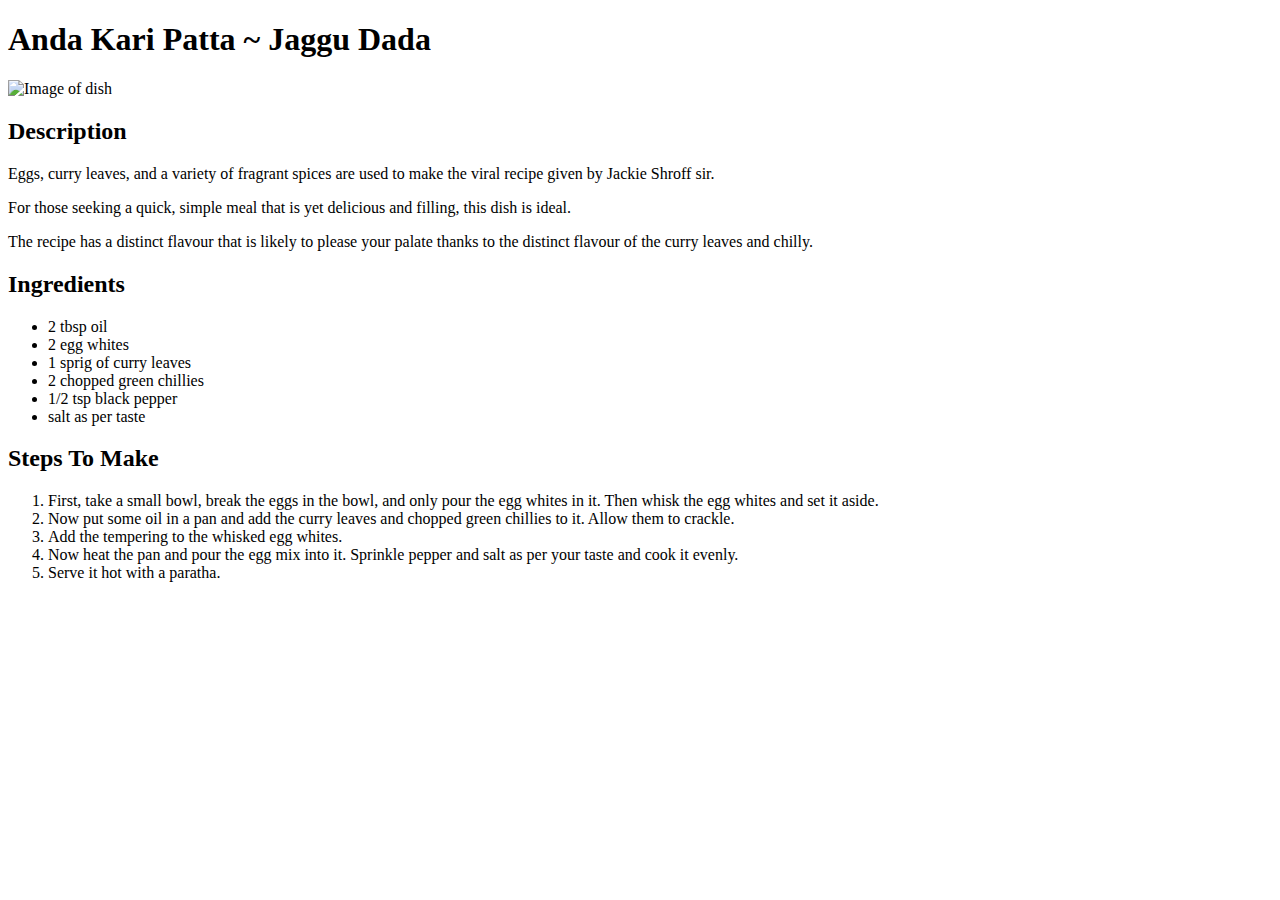
==== recipes/andakaripatta.html @ f43e5143 "Added my first recipe page" ====
<!DOCTYPE html>
<html lang="en">
<head>
	<meta charset="UTF-8">
	<meta name="viewport" content="width=device-width, initial-scale=1.0">
	<title>Anda Kari Patta</title>
</head>
<body>
	<h1>Anda Kari Patta ~ Jaggu Dada</h1>
	<img src="../images/AndaKariPatta.jpg" alt="Image of dish" height="450px" width="300px">
	<h2>Description</h2>
	<p>Eggs, curry leaves, and a variety of fragrant spices are used to make the viral recipe given by Jackie Shroff sir.</p>

	<p>For those seeking a quick, simple meal that is yet delicious and filling, this dish is ideal.</p> 
		
	<p>The recipe has a distinct flavour that is likely to please your palate thanks to the distinct flavour of the curry leaves and chilly.</p>

	<h2>Ingredients</h2>
	<ul>
		<li>2 tbsp oil</li> 
		<li>2 egg whites</li>
		<li>1 sprig of curry leaves</li>
		<li>2 chopped green chillies</li> 
		<li>1/2 tsp black pepper</li>
		<li>salt as per taste</li>
	</ul>

	<h2>Steps To Make</h2>
	<ol>
		<li>First, take a small bowl, break the eggs in the bowl, and only pour the egg whites in it. Then whisk the egg whites and set it aside.</li>
		
		<li>Now put some oil in a pan and add the curry leaves and chopped green chillies to it. Allow them to crackle.</li>
		
		<li>Add the tempering to the whisked egg whites.</li>

		<li>Now heat the pan and pour the egg mix into it. Sprinkle pepper and salt as per your taste and cook it evenly.</li>
		
		<li>Serve it hot with a paratha.</li>
	</ol>
</body>
</html>
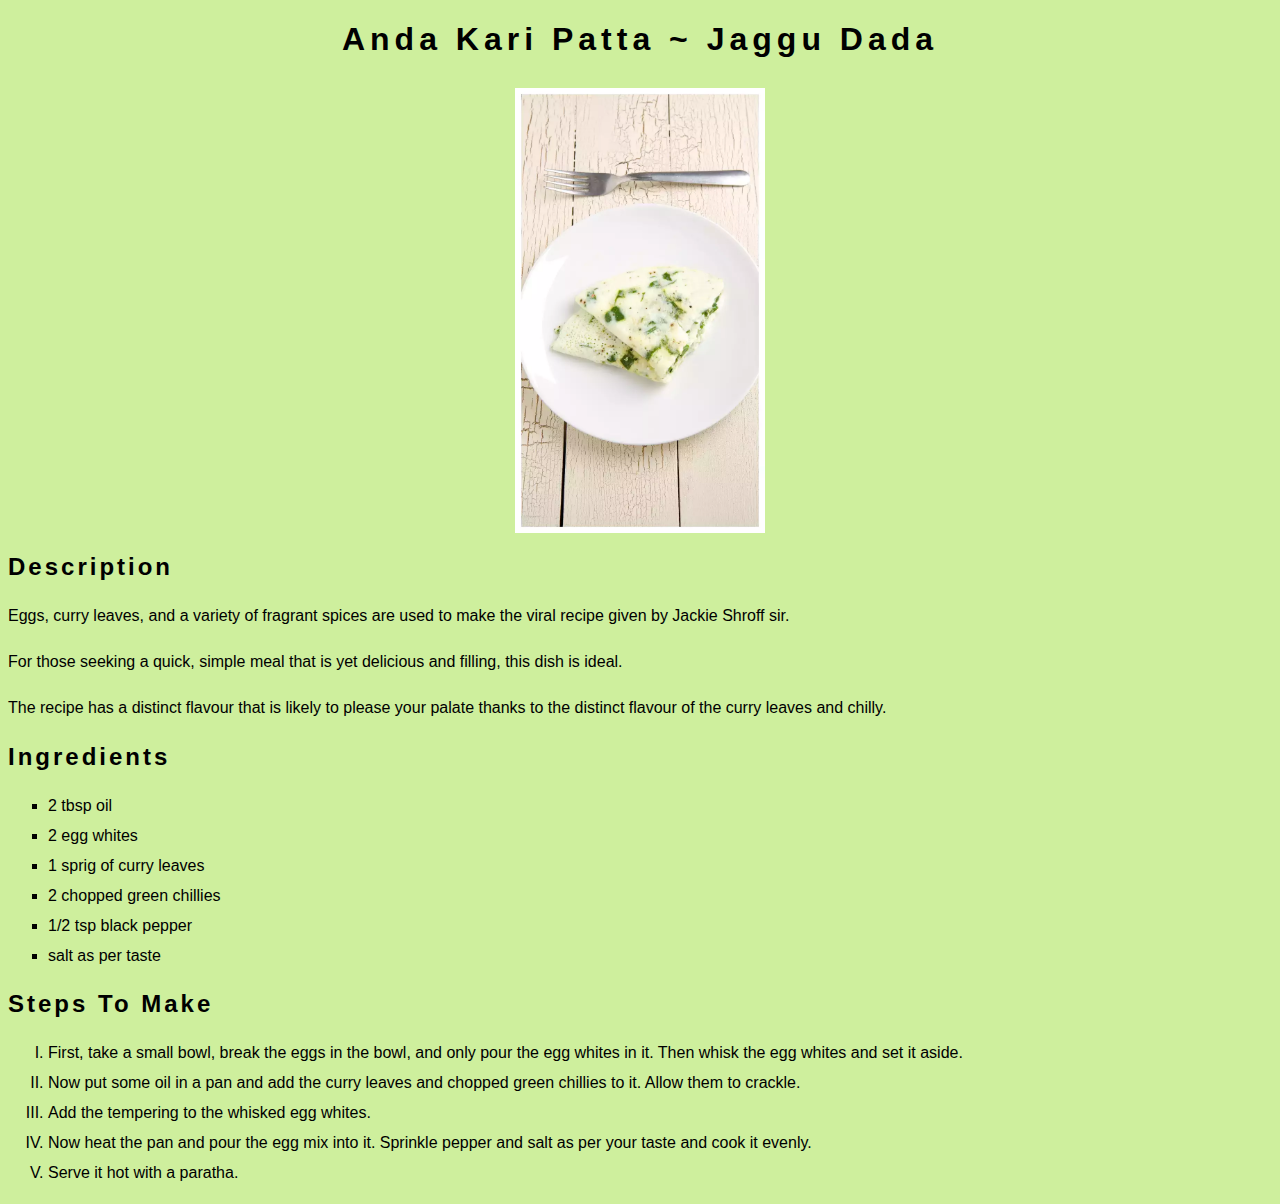
==== commit 37e4b8ed: "modified the recipe pages" ====
--- a/recipes/andakaripatta.html
+++ b/recipes/andakaripatta.html
@@ -4,6 +4,7 @@
 	<meta charset="UTF-8">
 	<meta name="viewport" content="width=device-width, initial-scale=1.0">
 	<title>Anda Kari Patta</title>
+	<link rel="stylesheet" href="../css/recipes.css">
 </head>
 <body>
 	<h1>Anda Kari Patta ~ Jaggu Dada</h1>
--- a/css/recipes.css
+++ b/css/recipes.css
@@ -0,0 +1,40 @@
+body {
+	font-family: Geneva, Tahoma, sans-serif;
+
+	background-color: rgb(206, 239, 157);
+}
+
+h1 {
+	letter-spacing: 5px;
+	text-align: center;
+	margin-bottom: 30px;
+}
+
+img {
+	display: block;
+	width: 250px;
+	height: auto;
+	margin: 0 auto;
+}
+
+h2 {
+	letter-spacing: 3px;
+}
+
+p {
+	text-align: justify;
+	line-height: 30px;
+}
+
+ul li, ol li {
+	line-height: 30px;
+	text-align: justify;
+}
+
+ul li {
+	list-style: square;
+}
+
+ol li {
+	list-style: upper-roman;
+}